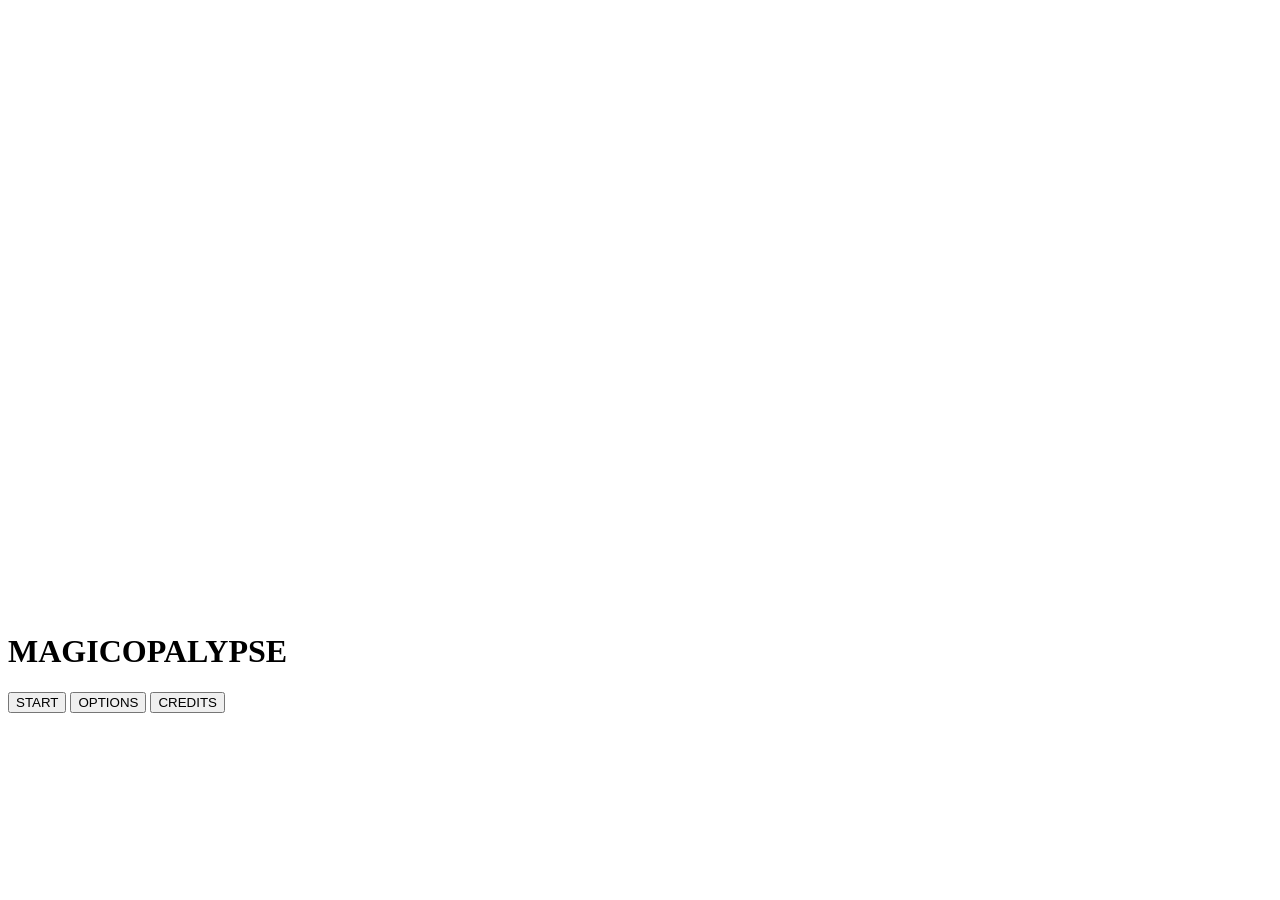
==== index.html @ 9d9f2064 "Add files via upload" ====
<!DOCTYPE html>
<html lang="pl">
<head>
  <meta charset="UTF-8">
  <title>Magicopalyse</title>
  <link rel="stylesheet" href="style.css">
</head>
<body>

<div id="gameContainer">

  <canvas id="gameCanvas" width="800" height="600"></canvas>

  <div id="menu">
    <h1>MAGICOPALYPSE</h1>

    <button onclick="startGame()">
      START
    </button>

    <button onclick="showOptions()">
      OPTIONS
    </button>

    <button onclick="showCredits()">
      CREDITS
    </button>
  </div>

</div>

<script src="js/levels.js"></script>
<script src="js/player.js"></script>
<script src="js/items.js"></script>
<script src="js/enemies.js"></script>
<script src="js/puzzles.js"></script>
<script src="js/ui.js"></script>
<script src="js/main.js"></script>

</body>
</html>
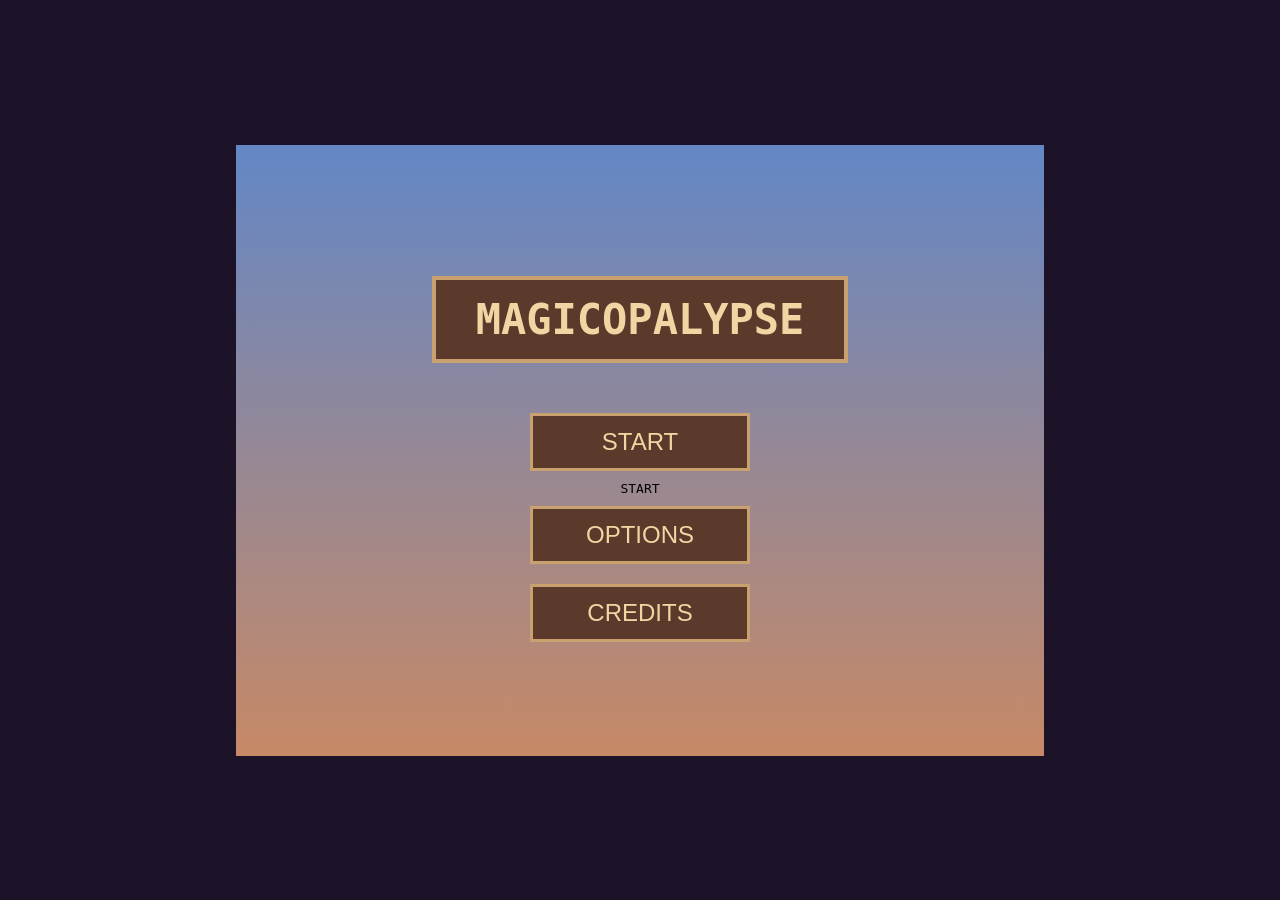
==== commit 90df8a36: "Update index.html" ====
--- a/index.html
+++ b/index.html
@@ -14,7 +14,7 @@
   <div id="menu">
     <h1>MAGICOPALYPSE</h1>
 
-    <button onclick="startGame()">
+    <button onclick="startCutscene()">START</button>
       START
     </button>
 
@@ -38,4 +38,4 @@
 <script src="js/main.js"></script>
 
 </body>
-</html>+</html>
--- a/style.css
+++ b/style.css
@@ -0,0 +1,68 @@
+body {
+  margin: 0;
+  background: #1d1328;
+  display: flex;
+  justify-content: center;
+  align-items: center;
+  height: 100vh;
+  font-family: monospace;
+}
+
+#gameContainer {
+  position: relative;
+}
+
+canvas {
+  background: black;
+  border: 4px solid #5f3b2d;
+  image-rendering: pixelated;
+}
+
+#menu {
+  position: absolute;
+  inset: 0;
+
+  display: flex;
+  flex-direction: column;
+
+  justify-content: center;
+  align-items: center;
+
+  background: linear-gradient(#6387c6, #c78966);
+}
+
+#menu h1 {
+  color: #f1d6a4;
+
+  background: #5b3a2c;
+
+  padding: 15px 40px;
+
+  border: 4px solid #c9a16e;
+
+  font-size: 42px;
+
+  margin-bottom: 40px;
+}
+
+button {
+  width: 220px;
+
+  padding: 12px;
+
+  margin: 10px;
+
+  font-size: 24px;
+
+  background: #5b3a2c;
+
+  color: #f1d6a4;
+
+  border: 3px solid #c9a16e;
+
+  cursor: pointer;
+}
+
+button:hover {
+  background: #764b38;
+}
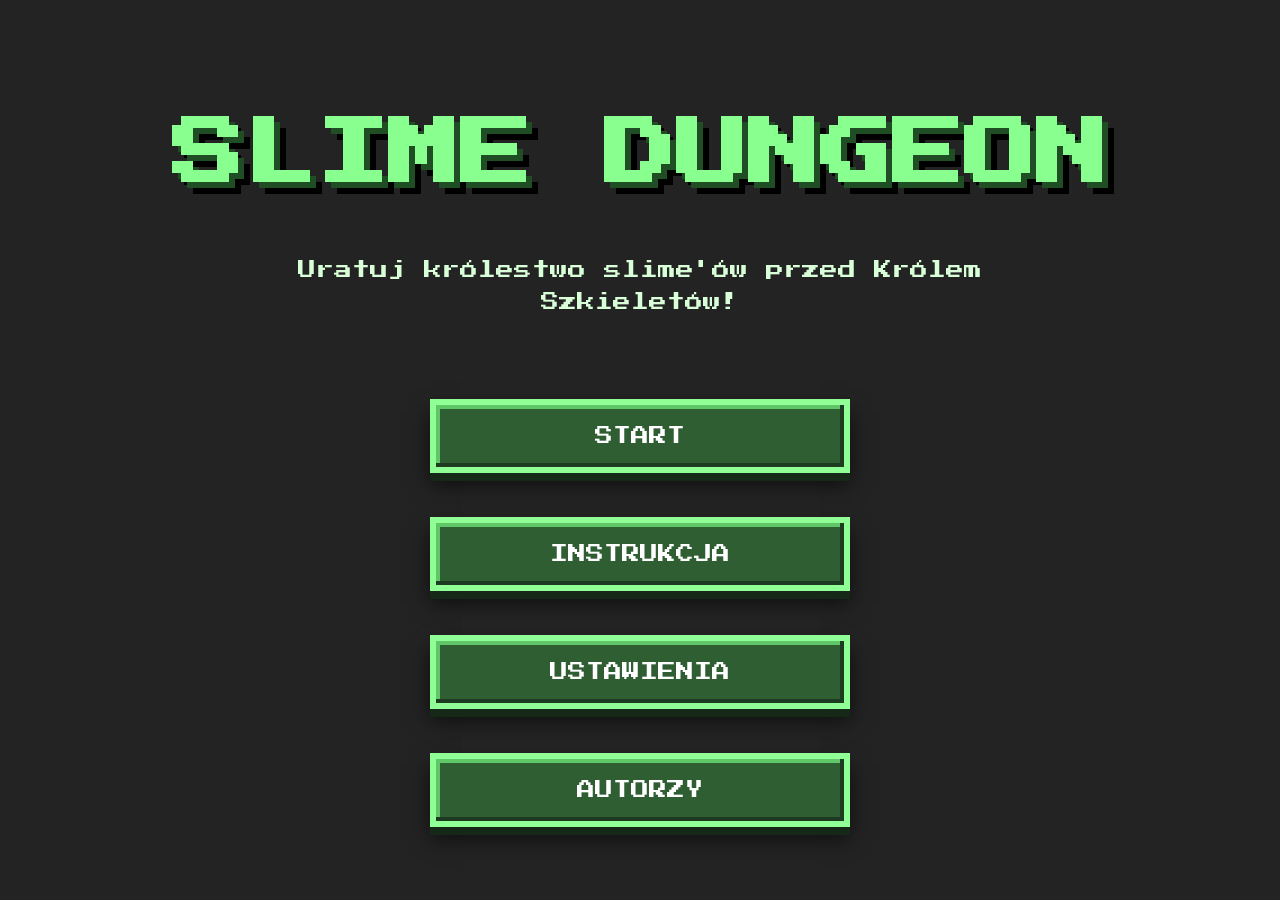
==== commit 3ac904c5: "Add files via upload" ====
--- a/index.html
+++ b/index.html
@@ -1,41 +1,248 @@
 <!DOCTYPE html>
 <html lang="pl">
+
 <head>
-  <meta charset="UTF-8">
-  <title>Magicopalyse</title>
-  <link rel="stylesheet" href="style.css">
+
+    <meta charset="UTF-8">
+
+    <meta
+        name="viewport"
+        content="width=device-width, initial-scale=1.0"
+    >
+
+    <title>Slime Dungeon</title>
+
+    <link rel="stylesheet" href="style.css">
+
 </head>
+
 <body>
 
-<div id="gameContainer">
-
-  <canvas id="gameCanvas" width="800" height="600"></canvas>
-
-  <div id="menu">
-    <h1>MAGICOPALYPSE</h1>
-
-    <button onclick="startCutscene()">START</button>
-      START
+    <!-- MENU -->
+
+    <div id="menu" class="screen active">
+
+        <h1>SLIME DUNGEON</h1>
+
+        <p class="menuText">
+            Uratuj królestwo slime'ów przed Królem Szkieletów!
+        </p>
+
+        <div class="menuButtons">
+
+            <button onclick="playClickSound(); startStory()">
+                START
+            </button>
+
+            <button onclick="playClickSound(); showInstructions()">
+                INSTRUKCJA
+            </button>
+
+            <button onclick="playClickSound(); showSettings()">
+                USTAWIENIA
+            </button>
+
+            <button onclick="playClickSound(); showCredits()">
+                AUTORZY
+            </button>
+
+        </div>
+
+    </div>
+
+    <!-- INSTRUKCJA -->
+
+    <div id="instructions" class="screen">
+
+        <h2>INSTRUKCJA</h2>
+
+        <div class="instructionsBox">
+
+            <p>🎮 WASD lub STRZAŁKI — ruch slime'a</p>
+
+            <p>🗝️ Zbieraj klucze aby otwierać drzwi</p>
+
+            <p>🚪 Wejdź do drzwi aby przejść na kolejne piętro</p>
+
+            <p>👾 Unikaj przeciwników</p>
+
+            <p>❤️ Masz 3 serca</p>
+
+            <p>🩹 Apteczki leczą 1 serce</p>
+
+            <p>❔ Pytajniki uruchamiają zagadki</p>
+
+            <p>🏰 Na 30 piętrze czeka KRÓL SZKIELETÓW</p>
+
+        </div>
+
+        <button onclick="playClickSound(); backToMenu()">
+            POWRÓT
+        </button>
+
+    </div>
+
+    <!-- SETTINGS -->
+
+    <div id="settings" class="screen">
+
+        <h2>USTAWIENIA</h2>
+
+        <p id="musicText">
+            Muzyka: WŁĄCZONA
+        </p>
+
+        <button onclick="playClickSound(); toggleMusic()">
+            WŁĄCZ / WYŁĄCZ MUZYKĘ
+        </button>
+
+        <button onclick="playClickSound(); backToMenu()">
+            POWRÓT
+        </button>
+
+    </div>
+
+    <!--  -->
+
+    <div id="credits" class="screen">
+
+        <h2>AUTORZY</h2>
+
+        <div class="creditsBox">
+
+            <p>Projekt wykonali:</p>
+
+            <p>🎮 Oliwier Witnsmi</p>
+
+            <p>🎮 Dawid Palubicki</p>
+
+        </div>
+
+        <button onclick="playClickSound(); backToMenu()">
+            POWRÓT
+        </button>
+
+    </div>
+    <div id="ending" class="screen">
+
+    <h1>KONIEC GRY</h1>
+
+    <div class="creditsBox">
+
+        <p>Dziękujemy za zagranie!</p>
+
+        <br>
+
+        <p>Autorzy:</p>
+
+        <p>🎮 Dawid Pałubicki</p>
+
+        <p>🎮 Oliwier Witoński</p>
+
+    </div>
+
+    <button onclick="location.reload()">
+        POWRÓT DO MENU
     </button>
 
-    <button onclick="showOptions()">
-      OPTIONS
+</div>
+
+    <!-- FABUŁA -->
+
+    <div id="story" class="screen">
+
+        <img
+            id="storyImage"
+            src="images/Fabula 1.png"
+            alt="Fabuła gry"
+        >
+
+        <p>
+            Kliknij obrazek, aby przejść dalej
+        </p>
+
+        <button onclick="playClickSound(); skipStory()">
+            POMIŃ FABUŁĘ
+        </button>
+
+    </div>
+
+    <!-- GRA -->
+
+    <div id="game" class="screen">
+
+       <div id="hud">
+
+    <span id="hearts">
+        ❤️❤️❤️
+    </span>
+
+    <span id="floor">
+        Piętro: 1/30
+    </span>
+
+    <span id="keyInfo">
+        Klucz: NIE
+    </span>
+
+    <button id="skipFloorButton" onclick="skipFloor()">
+        SKIP
     </button>
 
-    <button onclick="showCredits()">
-      CREDITS
-    </button>
-  </div>
-
 </div>
 
-<script src="js/levels.js"></script>
-<script src="js/player.js"></script>
-<script src="js/items.js"></script>
-<script src="js/enemies.js"></script>
-<script src="js/puzzles.js"></script>
-<script src="js/ui.js"></script>
-<script src="js/main.js"></script>
+        <div id="gameBoard"></div>
+
+    </div>
+
+    <!-- ZAGADKA -->
+
+    <div id="puzzleBox" class="puzzleBox">
+
+        <h2 id="puzzleQuestion">
+            Pytanie
+        </h2>
+
+        <button id="answerA"></button>
+
+        <button id="answerB"></button>
+
+    </div>
+
+    <!-- ANIMACJA PIĘTRA -->
+
+    <div id="floorTransition">
+        PIĘTRO 1
+    </div>
+
+    <!-- AUDIO -->
+
+   <audio id="music" loop volume="0.1">
+        <source
+            src="audio/music.mp3"
+            type="audio/mpeg"
+        >
+    </audio>
+
+    <audio id="clickSound" src="audio/klikniecie.mp3"></audio>
+
+    <audio id="hitSound" src="audio/attack enemy.wav"></audio>
+
+    <audio id="doorSound" src="audio/przejscie.mp3"></audio>
+
+    <audio id="goodPuzzleSound" src="audio/dobrze zagadka.mp3"></audio>
+
+    <audio id="deathSound" src="audio/death.wav"></audio>
+    
+    <audio id="pickupSound" src="audio/boom.wav"></audio>
+
+    <!-- SCRIPTS -->
+
+    <script src="js/levels.js"></script>
+    <script src="js/puzzles.js"></script>
+    <script src="js/player.js"></script>
+    <script src="js/main.js"></script>
 
 </body>
-</html>
+
+</html>
--- a/style.css
+++ b/style.css
@@ -1,68 +1,575 @@
+@import url('https://fonts.googleapis.com/css2?family=Press+Start+2P&display=swap');
+
 body {
-  margin: 0;
-  background: #1d1328;
-  display: flex;
-  justify-content: center;
-  align-items: center;
-  height: 100vh;
-  font-family: monospace;
-}
-
-#gameContainer {
-  position: relative;
-}
-
-canvas {
-  background: black;
-  border: 4px solid #5f3b2d;
-  image-rendering: pixelated;
-}
+    margin: 0;
+    padding: 0;
+
+    background:
+        linear-gradient(rgba(0,0,0,0.75), rgba(0,0,0,0.75)),
+        url("images/wd.png");
+
+    background-size: cover;
+    background-position: center;
+
+    overflow: hidden;
+
+    font-family: 'Press Start 2P', cursive;
+
+    color: white;
+
+    image-rendering: pixelated;
+}
+
+/* EKRANY */
+
+.screen {
+    display: none;
+
+    min-height: 100vh;
+
+    justify-content: center;
+    align-items: center;
+    flex-direction: column;
+
+    text-align: center;
+}
+
+.screen.active {
+    display: flex;
+}
+
+/* MENU */
 
 #menu {
-  position: absolute;
-  inset: 0;
-
-  display: flex;
-  flex-direction: column;
-
-  justify-content: center;
-  align-items: center;
-
-  background: linear-gradient(#6387c6, #c78966);
-}
-
-#menu h1 {
-  color: #f1d6a4;
-
-  background: #5b3a2c;
-
-  padding: 15px 40px;
-
-  border: 4px solid #c9a16e;
-
-  font-size: 42px;
-
-  margin-bottom: 40px;
-}
+    background:
+        linear-gradient(rgba(0,0,0,0.45), rgba(0,0,0,0.45));
+}
+
+/* TYTUŁ */
+
+h1 {
+    font-size: 72px;
+
+    line-height: 1.4;
+
+    color: #89ff90;
+
+    margin-bottom: 30px;
+
+    text-shadow:
+        6px 6px 0 #1f4d24,
+        12px 12px 0 #000;
+
+    animation: titleFloat 2s infinite ease-in-out;
+}
+
+@keyframes titleFloat {
+
+    0% {
+        transform: translateY(0px);
+    }
+
+    50% {
+        transform: translateY(-8px);
+    }
+
+    100% {
+        transform: translateY(0px);
+    }
+
+}
+
+p {
+    font-size: 18px;
+
+    color: #d9ffd9;
+
+    width: 70%;
+
+    line-height: 1.8;
+
+    margin-bottom: 40px;
+}
+
+/* PRZYCISKI */
 
 button {
-  width: 220px;
-
-  padding: 12px;
-
-  margin: 10px;
-
-  font-size: 24px;
-
-  background: #5b3a2c;
-
-  color: #f1d6a4;
-
-  border: 3px solid #c9a16e;
-
-  cursor: pointer;
+
+    width: 420px;
+
+    padding: 22px;
+
+    margin: 16px;
+
+    font-size: 18px;
+
+    font-family: 'Press Start 2P', cursive;
+
+    color: white;
+
+    background: #2f5e33;
+
+    border:
+        6px solid #8fff96;
+
+    cursor: pointer;
+
+    transition: 0.12s;
+
+    box-shadow:
+        inset -4px -4px 0 #1d3b20,
+        inset 4px 4px 0 #5fc767,
+        0 8px 0 #162918,
+        0 12px 20px rgba(0,0,0,0.6);
 }
 
 button:hover {
-  background: #764b38;
+
+    background: #417d47;
+
+    transform: scale(1.04);
+}
+
+button:active {
+
+    transform: translateY(5px);
+
+    box-shadow:
+        inset -2px -2px 0 #1d3b20,
+        inset 2px 2px 0 #5fc767,
+        0 2px 0 #162918;
+}
+
+/* STORY */
+
+#story {
+    background: rgba(0,0,0,0.82);
+}
+
+#storyImage {
+
+    width: 950px;
+
+    max-width: 90%;
+
+    border: 8px solid #8fff96;
+
+    box-shadow:
+        0 0 0 8px #234327,
+        0 0 40px rgba(0,255,120,0.15);
+
+    image-rendering: pixelated;
+}
+
+/* SETTINGS / CREDITS */
+
+#settings,
+#credits {
+
+    background: rgba(0,0,0,0.85);
+}
+
+h2 {
+
+    font-size: 44px;
+
+    margin-bottom: 40px;
+
+    color: #8fff96;
+
+    text-shadow:
+        4px 4px 0 #234327,
+        8px 8px 0 #000;
+}
+
+/* HUD */
+
+#hud {
+
+    width: 100%;
+
+    display: flex;
+
+    justify-content: space-around;
+    align-items: center;
+
+    padding: 24px 0;
+
+    background: #152417;
+
+    border-bottom: 8px solid #8fff96;
+
+    font-size: 16px;
+
+    box-shadow:
+        0 6px 0 #09110a;
+}
+
+/* GRA */
+
+#game {
+
+    justify-content: flex-start;
+
+    background-color: #0d120d;
+
+    background-image:
+
+        linear-gradient(
+            rgba(255,255,255,0.015) 2px,
+            transparent 2px
+        ),
+
+        linear-gradient(
+            90deg,
+            rgba(255,255,255,0.015) 2px,
+            transparent 2px
+        );
+
+    background-size: 32px 32px;
+
+}
+
+/* LABIRYNT */
+
+#gameBoard {
+
+    width: 720px;
+    height: 720px;
+
+    margin-top: 25px;
+
+    background-color: #1b2a1d;
+
+    background-image:
+
+        linear-gradient(
+            rgba(0,0,0,0.12) 2px,
+            transparent 2px
+        ),
+
+        linear-gradient(
+            90deg,
+            rgba(0,0,0,0.12) 2px,
+            transparent 2px
+        );
+
+    background-size: 32px 32px;
+
+    border: 10px solid #8fff96;
+
+    box-shadow:
+
+        0 0 0 6px #234327,
+        0 0 0 12px #0c150d,
+        0 0 30px rgba(0,255,100,0.15);
+
+    position: relative;
+
+    image-rendering: pixelated;
+}
+
+/* HUD NAPISY */
+
+#hearts,
+#floor,
+#keyInfo {
+    text-shadow:
+        2px 2px 0 #000;
+}
+
+/* RETRO EFEKTY */
+
+* {
+    image-rendering: pixelated;
+    box-sizing: border-box;
+}
+#gameBoard {
+    display: grid;
+    padding: 0;
+    overflow: hidden;
+}
+
+.tile {
+    width: 100%;
+    height: 100%;
+}
+
+.wall {
+    background:
+        linear-gradient(135deg, #234327 25%, #172b19 25% 50%, #234327 50% 75%, #172b19 75%);
+    background-size: 24px 24px;
+    border: 2px solid #0b160c;
+}
+
+.floor {
+    background: #1a241a;
+    border: 1px solid #263826;
+}
+
+.player {
+    width: 100%;
+    height: 100%;
+    object-fit: contain;
+    image-rendering: pixelated;
+}
+.player {
+    width: 100%;
+    height: 100%;
+    object-fit: contain;
+    image-rendering: pixelated;
+}
+
+.flip {
+    transform: scaleX(-1);
+}
+.exit {
+
+    width: 100%;
+    height: 100%;
+
+    object-fit: contain;
+
+    image-rendering: pixelated;
+
+}
+.key {
+    width: 100%;
+    height: 100%;
+    object-fit: contain;
+    image-rendering: pixelated;
+}
+.tile {
+    position: relative;
+    width: 100%;
+    height: 100%;
+}
+
+.wall {
+    background-image: url("images/wall.jpg");
+    background-size: cover;
+    background-position: center;
+}
+
+.floor {
+    background-color: #182818;
+}
+
+.player,
+.exit,
+.key {
+    width: 100%;
+    height: 100%;
+    object-fit: contain;
+    image-rendering: pixelated;
+}
+.enemy {
+    width: 100%;
+    height: 100%;
+    object-fit: contain;
+    image-rendering: pixelated;
+}
+#gameBoard {
+    display: grid;
+    overflow: hidden;
+}
+
+.tile {
+    width: 100%;
+    height: 100%;
+    position: relative;
+}
+
+.wall {
+    background-image: url("images/wall.jpg");
+    background-size: cover;
+    background-position: center;
+    border: 1px solid #071007;
+}
+
+.floor {
+    background-color: #142414;
+    border: 1px solid #1d331d;
+}
+
+.player,
+.enemy,
+.key,
+.exit,
+.medic {
+
+    position: absolute;
+
+    top: 0;
+    left: 0;
+
+    width: 100%;
+    height: 100%;
+
+    object-fit: contain;
+
+    image-rendering: pixelated;
+
+    pointer-events: none;
+
+}
+.menuButtons {
+
+    display: flex;
+
+    flex-direction: column;
+
+    align-items: center;
+
+    gap: 12px;
+
+    margin-top: 25px;
+
+}
+.instructionsBox {
+
+    margin-top: 20px;
+
+    padding: 35px;
+
+    background:
+        linear-gradient(
+            rgba(20,40,20,0.95),
+            rgba(10,20,10,0.95)
+        );
+
+    border: 6px solid #8fff96;
+
+    box-shadow:
+        0 0 0 6px #234327,
+        0 0 30px rgba(0,255,120,0.2);
+
+    display: flex;
+
+    flex-direction: column;
+
+    gap: 22px;
+
+    max-width: 750px;
+
+    line-height: 2;
+
+    text-align: left;
+
+    font-size: 18px;
+
+}
+#instructions {
+
+    background:
+        linear-gradient(
+            rgba(0,0,0,0.82),
+            rgba(0,0,0,0.9)
+        ),
+        url("images/wd.png");
+
+    background-size: cover;
+
+    background-position: center;
+
+}
+.riddle {
+    position: absolute;
+    top: 0;
+    left: 0;
+
+    width: 100%;
+    height: 100%;
+
+    object-fit: contain;
+    image-rendering: pixelated;
+}
+
+.puzzleBox {
+    display: none;
+
+    position: fixed;
+    top: 50%;
+    left: 50%;
+
+    transform: translate(-50%, -50%);
+
+    width: 600px;
+
+    padding: 30px;
+
+    background: #102010;
+
+    border: 6px solid #8fff96;
+
+    box-shadow:
+        0 0 0 6px #234327,
+        0 0 40px rgba(0,255,120,0.3);
+
+    z-index: 999;
+
+    flex-direction: column;
+    align-items: center;
+    gap: 20px;
+}
+#floorTransition {
+    display: none;
+
+    position: fixed;
+
+    top: 50%;
+    left: 50%;
+
+    transform: translate(-50%, -50%);
+
+    padding: 35px 60px;
+
+    background: #102010;
+
+    border: 6px solid #8fff96;
+
+    box-shadow:
+        0 0 0 6px #234327,
+        0 0 40px rgba(0,255,120,0.35);
+
+    color: #8fff96;
+
+    font-family: 'Press Start 2P', cursive;
+
+    font-size: 36px;
+
+    z-index: 9999;
+
+    text-shadow:
+        4px 4px 0 #000;
+
+    animation: floorPop 0.8s ease-in-out;
+}
+
+@keyframes floorPop {
+    0% {
+        transform: translate(-50%, -50%) scale(0.5);
+        opacity: 0;
+    }
+
+    30% {
+        transform: translate(-50%, -50%) scale(1.15);
+        opacity: 1;
+    }
+
+    100% {
+        transform: translate(-50%, -50%) scale(1);
+        opacity: 1;
+    }
+}
+#skipFloorButton {
+
+    width: 120px;
+
+    padding: 10px;
+
+    font-size: 12px;
+
+    margin: 0;
+
 }
